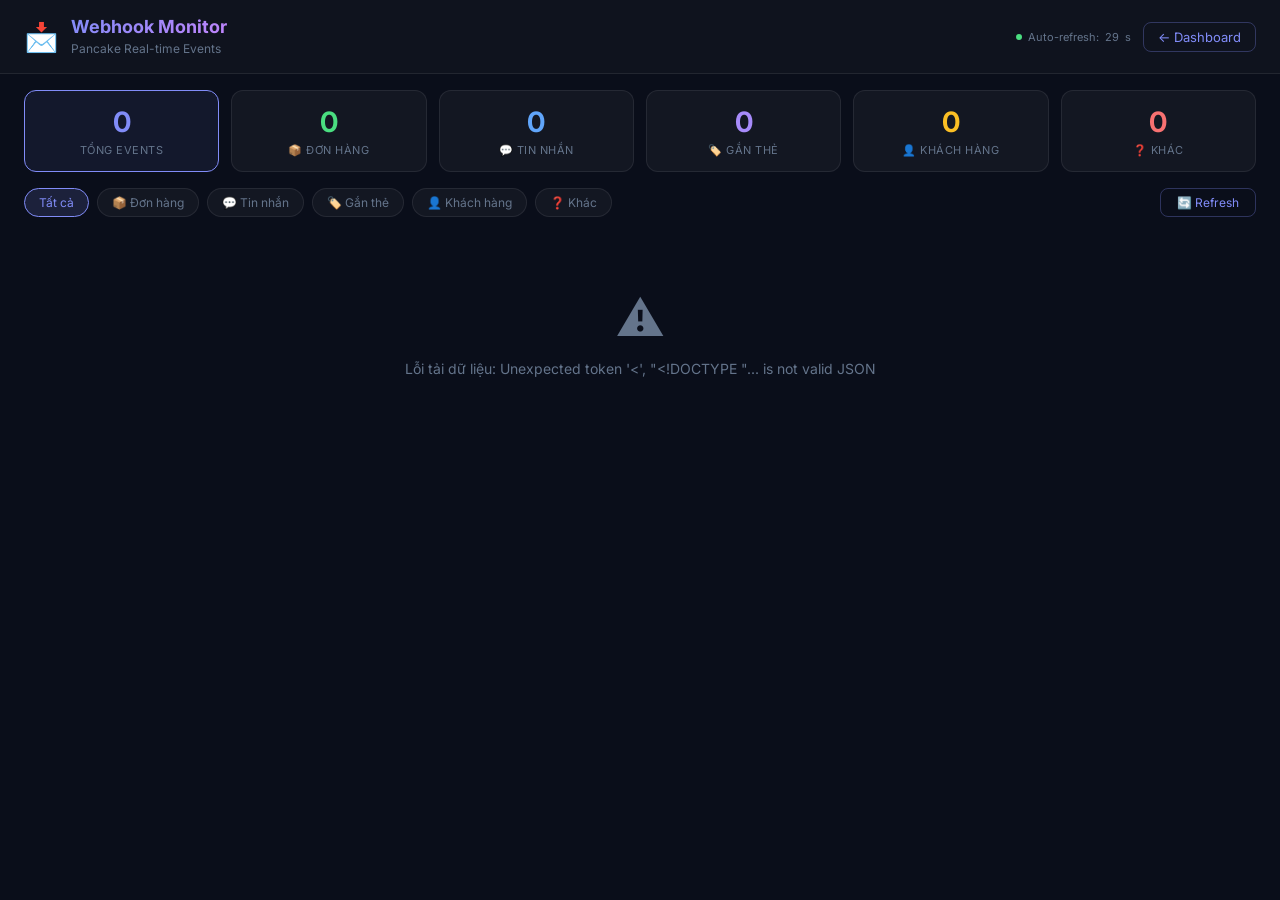
==== templates/webhook.html @ b3263c26 "feat: webhook monitor page — stores all Pancake events with dedicated UI" ====
<!DOCTYPE html>
<html lang="vi">

<head>
    <meta charset="UTF-8">
    <meta name="viewport" content="width=device-width, initial-scale=1.0">
    <title>📩 Webhook Monitor — Livestream Radar</title>
    <meta name="description" content="Realtime Pancake webhook event monitor">
    <link href="https://fonts.googleapis.com/css2?family=Inter:wght@400;500;600;700&display=swap" rel="stylesheet">
    <style>
        :root {
            --bg: #0a0e1a;
            --surface: rgba(255, 255, 255, 0.04);
            --surface-hover: rgba(255, 255, 255, 0.07);
            --border: rgba(255, 255, 255, 0.08);
            --text: #e2e8f0;
            --text-dim: #64748b;
            --accent: #818cf8;
            --order: #4ade80;
            --message: #60a5fa;
            --tag: #a78bfa;
            --customer: #fbbf24;
            --unknown: #f87171;
        }

        * {
            margin: 0;
            padding: 0;
            box-sizing: border-box;
        }

        body {
            font-family: 'Inter', sans-serif;
            background: var(--bg);
            color: var(--text);
            min-height: 100vh;
        }

        /* ── Header ──────────────────────────── */
        .header {
            display: flex;
            align-items: center;
            justify-content: space-between;
            padding: 16px 24px;
            background: rgba(255, 255, 255, 0.02);
            border-bottom: 1px solid var(--border);
            flex-wrap: wrap;
            gap: 12px;
        }

        .header-left {
            display: flex;
            align-items: center;
            gap: 12px;
        }

        .header h1 {
            font-size: 18px;
            font-weight: 700;
            background: linear-gradient(135deg, #818cf8, #c084fc);
            -webkit-background-clip: text;
            -webkit-text-fill-color: transparent;
        }

        .header-sub {
            font-size: 12px;
            color: var(--text-dim);
        }

        .back-link {
            font-size: 13px;
            color: var(--accent);
            text-decoration: none;
            padding: 6px 14px;
            border: 1px solid rgba(129, 140, 248, 0.3);
            border-radius: 8px;
            transition: all 0.2s;
        }

        .back-link:hover {
            background: rgba(129, 140, 248, 0.1);
        }

        /* ── Stats Bar ──────────────────────── */
        .stats-bar {
            display: flex;
            gap: 12px;
            padding: 16px 24px;
            flex-wrap: wrap;
        }

        .stat-card {
            flex: 1;
            min-width: 140px;
            padding: 14px 18px;
            border-radius: 12px;
            background: var(--surface);
            border: 1px solid var(--border);
            cursor: pointer;
            transition: all 0.2s;
            text-align: center;
        }

        .stat-card:hover {
            background: var(--surface-hover);
            transform: translateY(-1px);
        }

        .stat-card.active {
            border-color: var(--accent);
            background: rgba(129, 140, 248, 0.08);
        }

        .stat-num {
            font-size: 28px;
            font-weight: 700;
        }

        .stat-label {
            font-size: 11px;
            text-transform: uppercase;
            letter-spacing: 0.5px;
            color: var(--text-dim);
            margin-top: 4px;
        }

        .stat-card[data-cat="all"] .stat-num {
            color: var(--accent);
        }

        .stat-card[data-cat="order"] .stat-num {
            color: var(--order);
        }

        .stat-card[data-cat="message"] .stat-num {
            color: var(--message);
        }

        .stat-card[data-cat="tag"] .stat-num {
            color: var(--tag);
        }

        .stat-card[data-cat="customer"] .stat-num {
            color: var(--customer);
        }

        .stat-card[data-cat="unknown"] .stat-num {
            color: var(--unknown);
        }

        /* ── Filter buttons ──────────────────── */
        .filter-bar {
            display: flex;
            gap: 8px;
            padding: 0 24px 12px;
            flex-wrap: wrap;
            align-items: center;
        }

        .filter-btn {
            font-size: 12px;
            padding: 6px 14px;
            border-radius: 20px;
            border: 1px solid var(--border);
            background: var(--surface);
            color: var(--text-dim);
            cursor: pointer;
            transition: all 0.2s;
            font-family: inherit;
        }

        .filter-btn:hover {
            background: var(--surface-hover);
            color: var(--text);
        }

        .filter-btn.active {
            background: rgba(129, 140, 248, 0.15);
            color: var(--accent);
            border-color: var(--accent);
        }

        .refresh-btn {
            margin-left: auto;
            font-size: 12px;
            padding: 6px 16px;
            border-radius: 8px;
            border: 1px solid rgba(129, 140, 248, 0.3);
            background: transparent;
            color: var(--accent);
            cursor: pointer;
            font-family: inherit;
            transition: all 0.2s;
        }

        .refresh-btn:hover {
            background: rgba(129, 140, 248, 0.1);
        }

        /* ── Event List ──────────────────────── */
        .event-list {
            padding: 0 24px 24px;
            display: flex;
            flex-direction: column;
            gap: 6px;
        }

        .event-card {
            display: flex;
            align-items: flex-start;
            gap: 12px;
            padding: 14px 18px;
            border-radius: 12px;
            background: var(--surface);
            border: 1px solid var(--border);
            transition: all 0.2s;
            cursor: pointer;
            animation: fadeIn 0.3s ease;
        }

        @keyframes fadeIn {
            from {
                opacity: 0;
                transform: translateY(8px);
            }

            to {
                opacity: 1;
                transform: translateY(0);
            }
        }

        .event-card:hover {
            background: var(--surface-hover);
        }

        .event-card.expanded {
            border-color: var(--accent);
        }

        .event-icon {
            width: 36px;
            height: 36px;
            border-radius: 10px;
            display: flex;
            align-items: center;
            justify-content: center;
            font-size: 16px;
            flex-shrink: 0;
        }

        .event-icon.order {
            background: rgba(74, 222, 128, 0.12);
        }

        .event-icon.message {
            background: rgba(96, 165, 250, 0.12);
        }

        .event-icon.tag {
            background: rgba(167, 139, 250, 0.12);
        }

        .event-icon.customer {
            background: rgba(251, 191, 36, 0.12);
        }

        .event-icon.unknown {
            background: rgba(248, 113, 113, 0.12);
        }

        .event-body {
            flex: 1;
            min-width: 0;
        }

        .event-summary {
            font-size: 13px;
            font-weight: 500;
            line-height: 1.4;
            word-break: break-word;
        }

        .event-meta {
            display: flex;
            gap: 10px;
            margin-top: 4px;
            font-size: 11px;
            color: var(--text-dim);
        }

        .event-type-badge {
            font-size: 10px;
            padding: 2px 8px;
            border-radius: 4px;
            background: rgba(255, 255, 255, 0.06);
            color: var(--text-dim);
            font-family: monospace;
        }

        .event-payload {
            display: none;
            margin-top: 10px;
            padding: 12px;
            border-radius: 8px;
            background: rgba(0, 0, 0, 0.3);
            font-size: 11px;
            font-family: 'Courier New', monospace;
            color: #94a3b8;
            white-space: pre-wrap;
            word-break: break-all;
            max-height: 300px;
            overflow-y: auto;
        }

        .event-card.expanded .event-payload {
            display: block;
        }

        .event-time {
            font-size: 11px;
            color: var(--text-dim);
            white-space: nowrap;
            flex-shrink: 0;
            padding-top: 2px;
        }

        /* ── Empty state ──────────────────────── */
        .empty-state {
            text-align: center;
            padding: 60px 20px;
            color: var(--text-dim);
        }

        .empty-state span {
            font-size: 48px;
            display: block;
            margin-bottom: 12px;
        }

        .empty-state p {
            font-size: 14px;
        }

        /* ── Loading spinner ─────────────────── */
        .loading {
            text-align: center;
            padding: 40px;
            color: var(--text-dim);
            font-size: 14px;
        }

        .loading::after {
            content: '';
            display: inline-block;
            width: 16px;
            height: 16px;
            border: 2px solid var(--accent);
            border-top-color: transparent;
            border-radius: 50%;
            animation: spin 0.8s linear infinite;
            margin-left: 8px;
            vertical-align: middle;
        }

        @keyframes spin {
            to {
                transform: rotate(360deg);
            }
        }

        /* ── Auto-refresh indicator ───────────── */
        .auto-refresh {
            display: flex;
            align-items: center;
            gap: 6px;
            font-size: 11px;
            color: var(--text-dim);
        }

        .pulse-dot {
            width: 6px;
            height: 6px;
            border-radius: 50%;
            background: var(--order);
            animation: pulse 2s ease infinite;
        }

        @keyframes pulse {

            0%,
            100% {
                opacity: 1;
            }

            50% {
                opacity: 0.3;
            }
        }
    </style>
</head>

<body>
    <input type="hidden" id="radar-api-key" value="{{ radar_api_key }}">

    <!-- Header -->
    <div class="header">
        <div class="header-left">
            <span style="font-size:28px">📩</span>
            <div>
                <h1>Webhook Monitor</h1>
                <span class="header-sub">Pancake Real-time Events</span>
            </div>
        </div>
        <div style="display:flex; align-items:center; gap:12px;">
            <div class="auto-refresh">
                <span class="pulse-dot"></span>
                Auto-refresh: <span id="countdown">30</span>s
            </div>
            <a href="/" class="back-link">← Dashboard</a>
        </div>
    </div>

    <!-- Stats -->
    <div class="stats-bar">
        <div class="stat-card active" data-cat="all" onclick="filterCategory('all')">
            <div class="stat-num" id="stat-total">0</div>
            <div class="stat-label">Tổng Events</div>
        </div>
        <div class="stat-card" data-cat="order" onclick="filterCategory('order')">
            <div class="stat-num" id="stat-order">0</div>
            <div class="stat-label">📦 Đơn Hàng</div>
        </div>
        <div class="stat-card" data-cat="message" onclick="filterCategory('message')">
            <div class="stat-num" id="stat-message">0</div>
            <div class="stat-label">💬 Tin Nhắn</div>
        </div>
        <div class="stat-card" data-cat="tag" onclick="filterCategory('tag')">
            <div class="stat-num" id="stat-tag">0</div>
            <div class="stat-label">🏷️ Gắn Thẻ</div>
        </div>
        <div class="stat-card" data-cat="customer" onclick="filterCategory('customer')">
            <div class="stat-num" id="stat-customer">0</div>
            <div class="stat-label">👤 Khách Hàng</div>
        </div>
        <div class="stat-card" data-cat="unknown" onclick="filterCategory('unknown')">
            <div class="stat-num" id="stat-unknown">0</div>
            <div class="stat-label">❓ Khác</div>
        </div>
    </div>

    <!-- Filter -->
    <div class="filter-bar">
        <button class="filter-btn active" data-cat="all" onclick="filterCategory('all')">Tất cả</button>
        <button class="filter-btn" data-cat="order" onclick="filterCategory('order')">📦 Đơn hàng</button>
        <button class="filter-btn" data-cat="message" onclick="filterCategory('message')">💬 Tin nhắn</button>
        <button class="filter-btn" data-cat="tag" onclick="filterCategory('tag')">🏷️ Gắn thẻ</button>
        <button class="filter-btn" data-cat="customer" onclick="filterCategory('customer')">👤 Khách hàng</button>
        <button class="filter-btn" data-cat="unknown" onclick="filterCategory('unknown')">❓ Khác</button>
        <button class="refresh-btn" onclick="loadEvents()">🔄 Refresh</button>
    </div>

    <!-- Event List -->
    <div id="event-list" class="event-list">
        <div class="loading">Đang tải webhook events</div>
    </div>

    <script>
        const API_KEY = document.getElementById('radar-api-key').value;
        let currentCat = 'all';
        let refreshTimer = null;
        let countdownTimer = null;
        let countdownVal = 30;

        const ICONS = {
            order: '📦', message: '💬', tag: '🏷️', customer: '👤', unknown: '❓',
        };

        function authFetch(url) {
            return fetch(url, { headers: { 'X-API-Key': API_KEY } });
        }

        function escHtml(s) {
            const d = document.createElement('div');
            d.textContent = s;
            return d.innerHTML;
        }

        function fmtTime(ts) {
            if (!ts) return '';
            const d = new Date(ts);
            return d.toLocaleString('vi-VN', {
                hour: '2-digit', minute: '2-digit', second: '2-digit',
                day: '2-digit', month: '2-digit',
            });
        }

        function renderEvent(ev) {
            const icon = ICONS[ev.category] || '❓';
            const card = document.createElement('div');
            card.className = 'event-card';
            card.onclick = function () { this.classList.toggle('expanded'); };

            let payloadStr = '';
            try {
                const obj = typeof ev.payload === 'string' ? JSON.parse(ev.payload) : ev.payload;
                payloadStr = JSON.stringify(obj, null, 2);
            } catch { payloadStr = ev.payload || '{}'; }

            card.innerHTML = `
        <div class="event-icon ${ev.category}">${icon}</div>
        <div class="event-body">
          <div class="event-summary">${escHtml(ev.summary || '')}</div>
          <div class="event-meta">
            <span class="event-type-badge">${escHtml(ev.event_type || '')}</span>
            <span>${fmtTime(ev.created_at)}</span>
          </div>
          <div class="event-payload">${escHtml(payloadStr)}</div>
        </div>
        <span class="event-time">${fmtTime(ev.created_at)}</span>
      `;
            return card;
        }

        async function loadEvents() {
            const list = document.getElementById('event-list');
            const catParam = currentCat === 'all' ? '' : `&category=${currentCat}`;

            try {
                const r = await authFetch(`/api/webhook-events?limit=200${catParam}`);
                const d = await r.json();

                if (d.status === 'ok') {
                    // Update stats
                    const stats = d.stats || {};
                    document.getElementById('stat-total').textContent = stats.total || 0;
                    document.getElementById('stat-order').textContent = stats.order || 0;
                    document.getElementById('stat-message').textContent = stats.message || 0;
                    document.getElementById('stat-tag').textContent = stats.tag || 0;
                    document.getElementById('stat-customer').textContent = stats.customer || 0;
                    document.getElementById('stat-unknown').textContent = stats.unknown || 0;

                    // Render events
                    list.innerHTML = '';
                    if (!d.events || d.events.length === 0) {
                        list.innerHTML = `
              <div class="empty-state">
                <span>📭</span>
                <p>Chưa có webhook event nào${currentCat !== 'all' ? ' trong nhóm này' : ''}.</p>
                <p style="margin-top:8px; font-size:12px; color:#475569;">
                  Webhook URL: <code style="background:rgba(255,255,255,0.06); padding:2px 6px; border-radius:4px;">https://radar.kiwibebe.shop/webhook/pancake</code>
                </p>
              </div>`;
                        return;
                    }

                    d.events.forEach(ev => {
                        list.appendChild(renderEvent(ev));
                    });
                }
            } catch (e) {
                list.innerHTML = `<div class="empty-state"><span>⚠️</span><p>Lỗi tải dữ liệu: ${escHtml(e.message)}</p></div>`;
            }

            // Reset countdown
            resetCountdown();
        }

        function filterCategory(cat) {
            currentCat = cat;
            // Update active states
            document.querySelectorAll('.stat-card').forEach(c => c.classList.toggle('active', c.dataset.cat === cat));
            document.querySelectorAll('.filter-btn').forEach(b => b.classList.toggle('active', b.dataset.cat === cat));
            loadEvents();
        }

        function resetCountdown() {
            countdownVal = 30;
            document.getElementById('countdown').textContent = countdownVal;
            if (countdownTimer) clearInterval(countdownTimer);
            countdownTimer = setInterval(() => {
                countdownVal--;
                document.getElementById('countdown').textContent = countdownVal;
                if (countdownVal <= 0) {
                    loadEvents();
                }
            }, 1000);
        }

        // Initial load
        loadEvents();
    </script>
</body>

</html>
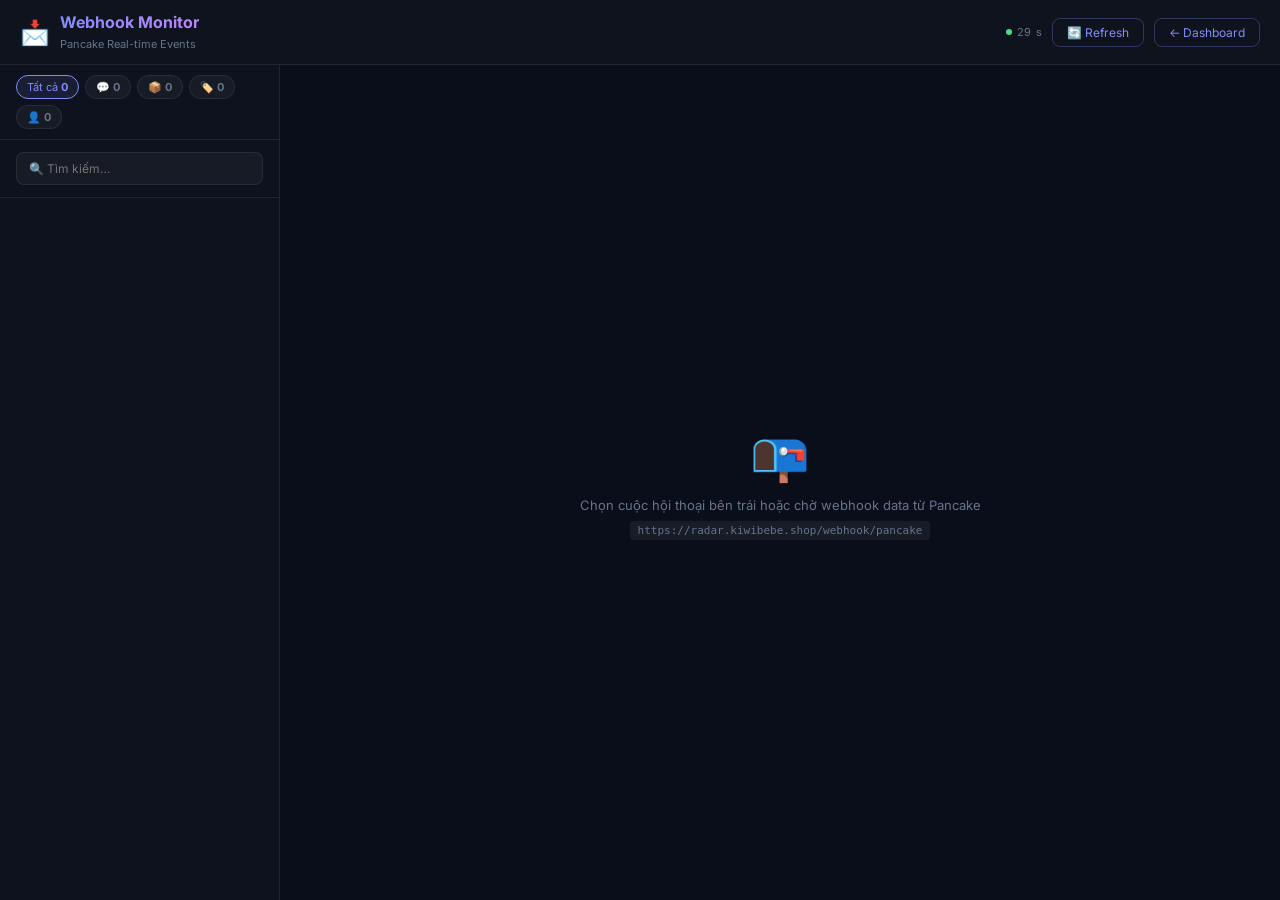
==== commit ae776096: "feat: redesign webhook as chat UI + handle comment event type" ====
--- a/templates/webhook.html
+++ b/templates/webhook.html
@@ -5,7 +5,6 @@
     <meta charset="UTF-8">
     <meta name="viewport" content="width=device-width, initial-scale=1.0">
     <title>📩 Webhook Monitor — Livestream Radar</title>
-    <meta name="description" content="Realtime Pancake webhook event monitor">
     <link href="https://fonts.googleapis.com/css2?family=Inter:wght@400;500;600;700&display=swap" rel="stylesheet">
     <style>
         :root {
@@ -20,7 +19,6 @@
             --message: #60a5fa;
             --tag: #a78bfa;
             --customer: #fbbf24;
-            --unknown: #f87171;
         }
 
         * {
@@ -33,195 +31,352 @@
             font-family: 'Inter', sans-serif;
             background: var(--bg);
             color: var(--text);
-            min-height: 100vh;
-        }
-
-        /* ── Header ──────────────────────────── */
+            height: 100vh;
+            display: flex;
+            flex-direction: column;
+        }
+
+        /* ── Header ───────────────────────── */
         .header {
             display: flex;
             align-items: center;
             justify-content: space-between;
-            padding: 16px 24px;
+            padding: 12px 20px;
             background: rgba(255, 255, 255, 0.02);
             border-bottom: 1px solid var(--border);
-            flex-wrap: wrap;
-            gap: 12px;
+            flex-shrink: 0;
         }
 
         .header-left {
             display: flex;
             align-items: center;
-            gap: 12px;
+            gap: 10px;
         }
 
         .header h1 {
-            font-size: 18px;
+            font-size: 16px;
             font-weight: 700;
             background: linear-gradient(135deg, #818cf8, #c084fc);
             -webkit-background-clip: text;
+            background-clip: text;
             -webkit-text-fill-color: transparent;
         }
 
         .header-sub {
-            font-size: 12px;
-            color: var(--text-dim);
-        }
-
-        .back-link {
-            font-size: 13px;
-            color: var(--accent);
-            text-decoration: none;
-            padding: 6px 14px;
-            border: 1px solid rgba(129, 140, 248, 0.3);
-            border-radius: 8px;
-            transition: all 0.2s;
-        }
-
-        .back-link:hover {
-            background: rgba(129, 140, 248, 0.1);
-        }
-
-        /* ── Stats Bar ──────────────────────── */
-        .stats-bar {
-            display: flex;
-            gap: 12px;
-            padding: 16px 24px;
-            flex-wrap: wrap;
-        }
-
-        .stat-card {
-            flex: 1;
-            min-width: 140px;
-            padding: 14px 18px;
-            border-radius: 12px;
-            background: var(--surface);
-            border: 1px solid var(--border);
-            cursor: pointer;
-            transition: all 0.2s;
-            text-align: center;
-        }
-
-        .stat-card:hover {
-            background: var(--surface-hover);
-            transform: translateY(-1px);
-        }
-
-        .stat-card.active {
-            border-color: var(--accent);
-            background: rgba(129, 140, 248, 0.08);
-        }
-
-        .stat-num {
-            font-size: 28px;
-            font-weight: 700;
-        }
-
-        .stat-label {
             font-size: 11px;
-            text-transform: uppercase;
-            letter-spacing: 0.5px;
-            color: var(--text-dim);
-            margin-top: 4px;
-        }
-
-        .stat-card[data-cat="all"] .stat-num {
-            color: var(--accent);
-        }
-
-        .stat-card[data-cat="order"] .stat-num {
-            color: var(--order);
-        }
-
-        .stat-card[data-cat="message"] .stat-num {
-            color: var(--message);
-        }
-
-        .stat-card[data-cat="tag"] .stat-num {
-            color: var(--tag);
-        }
-
-        .stat-card[data-cat="customer"] .stat-num {
-            color: var(--customer);
-        }
-
-        .stat-card[data-cat="unknown"] .stat-num {
-            color: var(--unknown);
-        }
-
-        /* ── Filter buttons ──────────────────── */
-        .filter-bar {
-            display: flex;
-            gap: 8px;
-            padding: 0 24px 12px;
-            flex-wrap: wrap;
-            align-items: center;
-        }
-
-        .filter-btn {
+            color: var(--text-dim);
+        }
+
+        .header-actions {
+            display: flex;
+            align-items: center;
+            gap: 10px;
+        }
+
+        .back-link,
+        .refresh-btn {
             font-size: 12px;
             padding: 6px 14px;
-            border-radius: 20px;
-            border: 1px solid var(--border);
-            background: var(--surface);
-            color: var(--text-dim);
-            cursor: pointer;
-            transition: all 0.2s;
-            font-family: inherit;
-        }
-
-        .filter-btn:hover {
-            background: var(--surface-hover);
-            color: var(--text);
-        }
-
-        .filter-btn.active {
-            background: rgba(129, 140, 248, 0.15);
-            color: var(--accent);
-            border-color: var(--accent);
-        }
-
-        .refresh-btn {
-            margin-left: auto;
-            font-size: 12px;
-            padding: 6px 16px;
             border-radius: 8px;
             border: 1px solid rgba(129, 140, 248, 0.3);
             background: transparent;
             color: var(--accent);
             cursor: pointer;
+            text-decoration: none;
             font-family: inherit;
             transition: all 0.2s;
         }
 
+        .back-link:hover,
         .refresh-btn:hover {
             background: rgba(129, 140, 248, 0.1);
         }
 
-        /* ── Event List ──────────────────────── */
-        .event-list {
-            padding: 0 24px 24px;
+        .auto-dot {
+            width: 6px;
+            height: 6px;
+            border-radius: 50%;
+            background: var(--order);
+            display: inline-block;
+            animation: pulse 2s ease infinite;
+        }
+
+        @keyframes pulse {
+
+            0%,
+            100% {
+                opacity: 1;
+            }
+
+            50% {
+                opacity: 0.3;
+            }
+        }
+
+        .auto-info {
+            font-size: 11px;
+            color: var(--text-dim);
+            display: flex;
+            align-items: center;
+            gap: 5px;
+        }
+
+        /* ── Main Layout ──────────────────── */
+        .main-layout {
+            display: flex;
+            flex: 1;
+            overflow: hidden;
+        }
+
+        /* ── Sidebar: Conversations ────── */
+        .sidebar {
+            width: 280px;
+            flex-shrink: 0;
+            border-right: 1px solid var(--border);
             display: flex;
             flex-direction: column;
+            background: rgba(255, 255, 255, 0.015);
+        }
+
+        .sidebar-header {
+            padding: 12px 16px;
+            border-bottom: 1px solid var(--border);
+            display: flex;
+            align-items: center;
+            gap: 8px;
+        }
+
+        .sidebar-header input {
+            flex: 1;
+            font-size: 12px;
+            padding: 8px 12px;
+            border-radius: 8px;
+            border: 1px solid var(--border);
+            background: var(--surface);
+            color: var(--text);
+            font-family: inherit;
+            outline: none;
+        }
+
+        .sidebar-header input:focus {
+            border-color: var(--accent);
+        }
+
+        .conv-list {
+            flex: 1;
+            overflow-y: auto;
+        }
+
+        .conv-item {
+            display: flex;
+            align-items: center;
+            gap: 10px;
+            padding: 12px 16px;
+            cursor: pointer;
+            border-bottom: 1px solid rgba(255, 255, 255, 0.03);
+            transition: background 0.15s;
+        }
+
+        .conv-item:hover {
+            background: var(--surface-hover);
+        }
+
+        .conv-item.active {
+            background: rgba(129, 140, 248, 0.1);
+            border-left: 3px solid var(--accent);
+        }
+
+        .conv-avatar {
+            width: 40px;
+            height: 40px;
+            border-radius: 50%;
+            display: flex;
+            align-items: center;
+            justify-content: center;
+            font-size: 16px;
+            font-weight: 600;
+            flex-shrink: 0;
+            background: linear-gradient(135deg, #4f46e5, #7c3aed);
+            color: white;
+        }
+
+        .conv-info {
+            flex: 1;
+            min-width: 0;
+        }
+
+        .conv-name {
+            font-size: 13px;
+            font-weight: 600;
+            white-space: nowrap;
+            overflow: hidden;
+            text-overflow: ellipsis;
+        }
+
+        .conv-snippet {
+            font-size: 11px;
+            color: var(--text-dim);
+            white-space: nowrap;
+            overflow: hidden;
+            text-overflow: ellipsis;
+            margin-top: 2px;
+        }
+
+        .conv-meta {
+            display: flex;
+            flex-direction: column;
+            align-items: flex-end;
+            gap: 3px;
+            flex-shrink: 0;
+        }
+
+        .conv-time {
+            font-size: 10px;
+            color: var(--text-dim);
+        }
+
+        .conv-badge {
+            font-size: 9px;
+            padding: 2px 6px;
+            border-radius: 10px;
+            font-weight: 600;
+            min-width: 18px;
+            text-align: center;
+        }
+
+        .conv-badge.message {
+            background: rgba(96, 165, 250, 0.2);
+            color: #60a5fa;
+        }
+
+        .conv-badge.order {
+            background: rgba(74, 222, 128, 0.2);
+            color: #4ade80;
+        }
+
+        .conv-badge.tag {
+            background: rgba(167, 139, 250, 0.2);
+            color: #a78bfa;
+        }
+
+        .conv-badge.mixed {
+            background: rgba(129, 140, 248, 0.2);
+            color: #818cf8;
+        }
+
+        /* ── Stats chips ──────────────────── */
+        .stats-chips {
+            display: flex;
             gap: 6px;
-        }
-
-        .event-card {
-            display: flex;
-            align-items: flex-start;
+            padding: 10px 16px;
+            border-bottom: 1px solid var(--border);
+            flex-wrap: wrap;
+        }
+
+        .chip {
+            font-size: 11px;
+            padding: 4px 10px;
+            border-radius: 12px;
+            border: 1px solid var(--border);
+            background: var(--surface);
+            color: var(--text-dim);
+            cursor: pointer;
+            transition: all 0.15s;
+            font-family: inherit;
+            white-space: nowrap;
+        }
+
+        .chip:hover {
+            background: var(--surface-hover);
+            color: var(--text);
+        }
+
+        .chip.active {
+            border-color: var(--accent);
+            color: var(--accent);
+            background: rgba(129, 140, 248, 0.1);
+        }
+
+        .chip b {
+            font-weight: 700;
+        }
+
+        /* ── Chat Panel ───────────────────── */
+        .chat-panel {
+            flex: 1;
+            display: flex;
+            flex-direction: column;
+            min-width: 0;
+        }
+
+        .chat-header {
+            padding: 14px 20px;
+            border-bottom: 1px solid var(--border);
+            display: flex;
+            align-items: center;
             gap: 12px;
-            padding: 14px 18px;
-            border-radius: 12px;
-            background: var(--surface);
-            border: 1px solid var(--border);
-            transition: all 0.2s;
-            cursor: pointer;
-            animation: fadeIn 0.3s ease;
-        }
-
-        @keyframes fadeIn {
+            background: rgba(255, 255, 255, 0.015);
+        }
+
+        .chat-header-avatar {
+            width: 36px;
+            height: 36px;
+            border-radius: 50%;
+            display: flex;
+            align-items: center;
+            justify-content: center;
+            font-size: 14px;
+            font-weight: 600;
+            background: linear-gradient(135deg, #4f46e5, #7c3aed);
+            color: white;
+        }
+
+        .chat-header-name {
+            font-size: 14px;
+            font-weight: 600;
+        }
+
+        .chat-header-sub {
+            font-size: 11px;
+            color: var(--text-dim);
+        }
+
+        .chat-messages {
+            flex: 1;
+            overflow-y: auto;
+            padding: 20px;
+            display: flex;
+            flex-direction: column;
+            gap: 8px;
+        }
+
+        /* ── Chat Bubbles ─────────────────── */
+        .msg-group {
+            display: flex;
+            flex-direction: column;
+            gap: 4px;
+        }
+
+        .msg-row {
+            display: flex;
+            gap: 8px;
+            max-width: 75%;
+            animation: fadeUp 0.25s ease;
+        }
+
+        .msg-row.incoming {
+            align-self: flex-start;
+        }
+
+        .msg-row.system {
+            align-self: center;
+            max-width: 90%;
+        }
+
+        @keyframes fadeUp {
             from {
                 opacity: 0;
-                transform: translateY(8px);
+                transform: translateY(6px);
             }
 
             to {
@@ -230,172 +385,202 @@
             }
         }
 
-        .event-card:hover {
-            background: var(--surface-hover);
-        }
-
-        .event-card.expanded {
-            border-color: var(--accent);
-        }
-
-        .event-icon {
-            width: 36px;
-            height: 36px;
-            border-radius: 10px;
+        .msg-avatar {
+            width: 28px;
+            height: 28px;
+            border-radius: 50%;
             display: flex;
             align-items: center;
             justify-content: center;
-            font-size: 16px;
+            font-size: 11px;
+            font-weight: 600;
             flex-shrink: 0;
-        }
-
-        .event-icon.order {
-            background: rgba(74, 222, 128, 0.12);
-        }
-
-        .event-icon.message {
-            background: rgba(96, 165, 250, 0.12);
-        }
-
-        .event-icon.tag {
-            background: rgba(167, 139, 250, 0.12);
-        }
-
-        .event-icon.customer {
-            background: rgba(251, 191, 36, 0.12);
-        }
-
-        .event-icon.unknown {
-            background: rgba(248, 113, 113, 0.12);
-        }
-
-        .event-body {
-            flex: 1;
-            min-width: 0;
-        }
-
-        .event-summary {
+            background: linear-gradient(135deg, #4f46e5, #7c3aed);
+            color: white;
+            margin-top: auto;
+        }
+
+        .bubble {
+            padding: 10px 14px;
+            border-radius: 18px;
             font-size: 13px;
+            line-height: 1.5;
+            word-break: break-word;
+        }
+
+        .bubble.incoming {
+            background: rgba(255, 255, 255, 0.08);
+            border-bottom-left-radius: 6px;
+        }
+
+        .bubble-sender {
+            font-size: 11px;
+            font-weight: 600;
+            color: var(--message);
+            margin-bottom: 2px;
+        }
+
+        .bubble-time {
+            font-size: 10px;
+            color: var(--text-dim);
+            margin-top: 3px;
+            text-align: right;
+        }
+
+        /* ── System message (order/tag/customer) ── */
+        .system-card {
+            padding: 12px 16px;
+            border-radius: 12px;
+            font-size: 12px;
+            line-height: 1.5;
+            border: 1px solid;
+            width: 100%;
+        }
+
+        .system-card.order {
+            background: rgba(74, 222, 128, 0.06);
+            border-color: rgba(74, 222, 128, 0.15);
+        }
+
+        .system-card.tag {
+            background: rgba(167, 139, 250, 0.06);
+            border-color: rgba(167, 139, 250, 0.15);
+        }
+
+        .system-card.customer {
+            background: rgba(251, 191, 36, 0.06);
+            border-color: rgba(251, 191, 36, 0.15);
+        }
+
+        .system-card.unknown {
+            background: rgba(248, 113, 113, 0.06);
+            border-color: rgba(248, 113, 113, 0.15);
+        }
+
+        .system-icon {
+            font-size: 18px;
+            margin-right: 6px;
+            vertical-align: middle;
+        }
+
+        .system-title {
+            font-weight: 600;
+            font-size: 13px;
+            margin-bottom: 4px;
+        }
+
+        .system-detail {
+            color: var(--text-dim);
+            font-size: 11px;
+        }
+
+        .system-time {
+            font-size: 10px;
+            color: var(--text-dim);
+            margin-top: 4px;
+            text-align: right;
+        }
+
+        /* ── Order card detail ────────────── */
+        .order-fields {
+            display: grid;
+            grid-template-columns: 1fr 1fr;
+            gap: 4px 12px;
+            margin-top: 6px;
+            font-size: 11px;
+        }
+
+        .order-field-label {
+            color: var(--text-dim);
+        }
+
+        .order-field-value {
             font-weight: 500;
-            line-height: 1.4;
-            word-break: break-word;
-        }
-
-        .event-meta {
-            display: flex;
-            gap: 10px;
-            margin-top: 4px;
-            font-size: 11px;
-            color: var(--text-dim);
-        }
-
-        .event-type-badge {
+        }
+
+        /* ── Payload toggle ───────────────── */
+        .payload-toggle {
             font-size: 10px;
-            padding: 2px 8px;
-            border-radius: 4px;
-            background: rgba(255, 255, 255, 0.06);
-            color: var(--text-dim);
+            color: var(--accent);
+            cursor: pointer;
+            display: inline-block;
+            margin-top: 6px;
+            border: none;
+            background: none;
+            font-family: inherit;
+            padding: 0;
+        }
+
+        .payload-toggle:hover {
+            text-decoration: underline;
+        }
+
+        .payload-content {
+            display: none;
+            margin-top: 6px;
+            padding: 8px;
+            border-radius: 6px;
+            background: rgba(0, 0, 0, 0.3);
+            font-size: 10px;
             font-family: monospace;
-        }
-
-        .event-payload {
-            display: none;
-            margin-top: 10px;
-            padding: 12px;
-            border-radius: 8px;
-            background: rgba(0, 0, 0, 0.3);
-            font-size: 11px;
-            font-family: 'Courier New', monospace;
             color: #94a3b8;
             white-space: pre-wrap;
             word-break: break-all;
-            max-height: 300px;
+            max-height: 200px;
             overflow-y: auto;
         }
 
-        .event-card.expanded .event-payload {
+        .payload-content.show {
             display: block;
         }
 
-        .event-time {
-            font-size: 11px;
-            color: var(--text-dim);
-            white-space: nowrap;
-            flex-shrink: 0;
-            padding-top: 2px;
-        }
-
-        /* ── Empty state ──────────────────────── */
-        .empty-state {
-            text-align: center;
-            padding: 60px 20px;
-            color: var(--text-dim);
-        }
-
-        .empty-state span {
-            font-size: 48px;
-            display: block;
-            margin-bottom: 12px;
-        }
-
-        .empty-state p {
-            font-size: 14px;
-        }
-
-        /* ── Loading spinner ─────────────────── */
-        .loading {
+        /* ── Empty / Loading ──────────────── */
+        .empty-chat {
+            display: flex;
+            flex-direction: column;
+            align-items: center;
+            justify-content: center;
+            flex: 1;
+            color: var(--text-dim);
             text-align: center;
             padding: 40px;
-            color: var(--text-dim);
-            font-size: 14px;
-        }
-
-        .loading::after {
+        }
+
+        .empty-chat span {
+            font-size: 48px;
+            margin-bottom: 12px;
+        }
+
+        .empty-chat p {
+            font-size: 13px;
+        }
+
+        .empty-chat code {
+            background: rgba(255, 255, 255, 0.06);
+            padding: 3px 8px;
+            border-radius: 4px;
+            font-size: 11px;
+            margin-top: 8px;
+            display: inline-block;
+        }
+
+        /* ── Timestamp divider ────────────── */
+        .time-divider {
+            text-align: center;
+            font-size: 10px;
+            color: var(--text-dim);
+            padding: 12px 0;
+            display: flex;
+            align-items: center;
+            gap: 12px;
+        }
+
+        .time-divider::before,
+        .time-divider::after {
             content: '';
-            display: inline-block;
-            width: 16px;
-            height: 16px;
-            border: 2px solid var(--accent);
-            border-top-color: transparent;
-            border-radius: 50%;
-            animation: spin 0.8s linear infinite;
-            margin-left: 8px;
-            vertical-align: middle;
-        }
-
-        @keyframes spin {
-            to {
-                transform: rotate(360deg);
-            }
-        }
-
-        /* ── Auto-refresh indicator ───────────── */
-        .auto-refresh {
-            display: flex;
-            align-items: center;
-            gap: 6px;
-            font-size: 11px;
-            color: var(--text-dim);
-        }
-
-        .pulse-dot {
-            width: 6px;
-            height: 6px;
-            border-radius: 50%;
-            background: var(--order);
-            animation: pulse 2s ease infinite;
-        }
-
-        @keyframes pulse {
-
-            0%,
-            100% {
-                opacity: 1;
-            }
-
-            50% {
-                opacity: 0.3;
-            }
+            flex: 1;
+            height: 1px;
+            background: var(--border);
         }
     </style>
 </head>
@@ -406,172 +591,393 @@
     <!-- Header -->
     <div class="header">
         <div class="header-left">
-            <span style="font-size:28px">📩</span>
+            <span style="font-size:24px">📩</span>
             <div>
                 <h1>Webhook Monitor</h1>
                 <span class="header-sub">Pancake Real-time Events</span>
             </div>
         </div>
-        <div style="display:flex; align-items:center; gap:12px;">
-            <div class="auto-refresh">
-                <span class="pulse-dot"></span>
-                Auto-refresh: <span id="countdown">30</span>s
+        <div class="header-actions">
+            <div class="auto-info">
+                <span class="auto-dot"></span>
+                <span id="countdown">30</span>s
             </div>
+            <button class="refresh-btn" onclick="loadEvents()">🔄 Refresh</button>
             <a href="/" class="back-link">← Dashboard</a>
         </div>
     </div>
 
-    <!-- Stats -->
-    <div class="stats-bar">
-        <div class="stat-card active" data-cat="all" onclick="filterCategory('all')">
-            <div class="stat-num" id="stat-total">0</div>
-            <div class="stat-label">Tổng Events</div>
+    <div class="main-layout">
+        <!-- Sidebar -->
+        <div class="sidebar">
+            <div class="stats-chips">
+                <div class="chip active" data-cat="all" onclick="filterCat('all')">Tất cả <b id="s-total">0</b></div>
+                <div class="chip" data-cat="message" onclick="filterCat('message')">💬 <b id="s-msg">0</b></div>
+                <div class="chip" data-cat="order" onclick="filterCat('order')">📦 <b id="s-ord">0</b></div>
+                <div class="chip" data-cat="tag" onclick="filterCat('tag')">🏷️ <b id="s-tag">0</b></div>
+                <div class="chip" data-cat="customer" onclick="filterCat('customer')">👤 <b id="s-cust">0</b></div>
+            </div>
+            <div class="sidebar-header">
+                <input type="text" id="search-conv" placeholder="🔍 Tìm kiếm…" oninput="filterConvs()">
+            </div>
+            <div class="conv-list" id="conv-list">
+                <!-- Populated by JS -->
+            </div>
         </div>
-        <div class="stat-card" data-cat="order" onclick="filterCategory('order')">
-            <div class="stat-num" id="stat-order">0</div>
-            <div class="stat-label">📦 Đơn Hàng</div>
-        </div>
-        <div class="stat-card" data-cat="message" onclick="filterCategory('message')">
-            <div class="stat-num" id="stat-message">0</div>
-            <div class="stat-label">💬 Tin Nhắn</div>
-        </div>
-        <div class="stat-card" data-cat="tag" onclick="filterCategory('tag')">
-            <div class="stat-num" id="stat-tag">0</div>
-            <div class="stat-label">🏷️ Gắn Thẻ</div>
-        </div>
-        <div class="stat-card" data-cat="customer" onclick="filterCategory('customer')">
-            <div class="stat-num" id="stat-customer">0</div>
-            <div class="stat-label">👤 Khách Hàng</div>
-        </div>
-        <div class="stat-card" data-cat="unknown" onclick="filterCategory('unknown')">
-            <div class="stat-num" id="stat-unknown">0</div>
-            <div class="stat-label">❓ Khác</div>
+
+        <!-- Chat Panel -->
+        <div class="chat-panel">
+            <div class="chat-header" id="chat-header" style="display:none;">
+                <div class="chat-header-avatar" id="ch-avatar">?</div>
+                <div>
+                    <div class="chat-header-name" id="ch-name">—</div>
+                    <div class="chat-header-sub" id="ch-sub">—</div>
+                </div>
+            </div>
+            <div class="chat-messages" id="chat-messages">
+                <div class="empty-chat" id="chat-empty">
+                    <span>📭</span>
+                    <p>Chọn cuộc hội thoại bên trái hoặc chờ webhook data từ Pancake</p>
+                    <code>https://radar.kiwibebe.shop/webhook/pancake</code>
+                </div>
+            </div>
         </div>
     </div>
 
-    <!-- Filter -->
-    <div class="filter-bar">
-        <button class="filter-btn active" data-cat="all" onclick="filterCategory('all')">Tất cả</button>
-        <button class="filter-btn" data-cat="order" onclick="filterCategory('order')">📦 Đơn hàng</button>
-        <button class="filter-btn" data-cat="message" onclick="filterCategory('message')">💬 Tin nhắn</button>
-        <button class="filter-btn" data-cat="tag" onclick="filterCategory('tag')">🏷️ Gắn thẻ</button>
-        <button class="filter-btn" data-cat="customer" onclick="filterCategory('customer')">👤 Khách hàng</button>
-        <button class="filter-btn" data-cat="unknown" onclick="filterCategory('unknown')">❓ Khác</button>
-        <button class="refresh-btn" onclick="loadEvents()">🔄 Refresh</button>
-    </div>
-
-    <!-- Event List -->
-    <div id="event-list" class="event-list">
-        <div class="loading">Đang tải webhook events</div>
-    </div>
-
     <script>
         const API_KEY = document.getElementById('radar-api-key').value;
+        let allEvents = [];
         let currentCat = 'all';
-        let refreshTimer = null;
+        let selectedConv = null; // null = show all
+        let countdownVal = 30;
         let countdownTimer = null;
-        let countdownVal = 30;
-
-        const ICONS = {
-            order: '📦', message: '💬', tag: '🏷️', customer: '👤', unknown: '❓',
-        };
 
         function authFetch(url) {
             return fetch(url, { headers: { 'X-API-Key': API_KEY } });
         }
-
         function escHtml(s) {
-            const d = document.createElement('div');
-            d.textContent = s;
-            return d.innerHTML;
-        }
-
+            const d = document.createElement('div'); d.textContent = s; return d.innerHTML;
+        }
+        function stripHtml(s) { return s.replace(/<[^>]+>/g, '').trim(); }
+        function getInitials(name) {
+            if (!name) return '?';
+            const parts = name.trim().split(/\s+/);
+            return parts.length > 1 ? (parts[0][0] + parts[parts.length - 1][0]).toUpperCase() : name.substring(0, 2).toUpperCase();
+        }
         function fmtTime(ts) {
             if (!ts) return '';
             const d = new Date(ts);
-            return d.toLocaleString('vi-VN', {
-                hour: '2-digit', minute: '2-digit', second: '2-digit',
-                day: '2-digit', month: '2-digit',
+            return d.toLocaleTimeString('vi-VN', { hour: '2-digit', minute: '2-digit' });
+        }
+        function fmtDate(ts) {
+            if (!ts) return '';
+            const d = new Date(ts);
+            return d.toLocaleDateString('vi-VN', { day: '2-digit', month: '2-digit', year: 'numeric' });
+        }
+        function fmtFull(ts) {
+            if (!ts) return '';
+            const d = new Date(ts);
+            return d.toLocaleString('vi-VN', { hour: '2-digit', minute: '2-digit', second: '2-digit', day: '2-digit', month: '2-digit' });
+        }
+
+        // ── Extract conversation key from event ──
+        function getConvKey(ev) {
+            try {
+                const p = typeof ev.payload === 'string' ? JSON.parse(ev.payload) : ev.payload;
+                // Messages: data.conversation.id or data.message.conversation_id
+                if (p.conversation) return p.conversation.id || '';
+                if (p.message) return p.message.conversation_id || '';
+                if (p.conversation_id) return p.conversation_id;
+                // Orders: phone or customer name
+                if (ev.category === 'order') {
+                    const phone = p.bill_phone_number || p.customer_phone || '';
+                    const name = p.bill_full_name || p.customer_name || '';
+                    return `order:${phone || name || 'unknown'}`;
+                }
+                // Customers
+                if (ev.category === 'customer') {
+                    const phone = p.phone_number || p.phone || '';
+                    return `customer:${phone || 'unknown'}`;
+                }
+            } catch { }
+            return `other:${ev.id}`;
+        }
+
+        function getSenderName(ev) {
+            try {
+                const p = typeof ev.payload === 'string' ? JSON.parse(ev.payload) : ev.payload;
+                if (p.message && p.message.from) return p.message.from.name || '';
+                if (p.conversation && p.conversation.from) return p.conversation.from.name || '';
+                if (p.from) return p.from.name || '';
+                if (ev.category === 'order') return p.bill_full_name || p.customer_name || '';
+                if (ev.category === 'customer') return p.name || p.full_name || '';
+            } catch { }
+            return ev.summary?.split(':')[0]?.replace(/[📦💬🏷️👤❓]/g, '').trim() || 'Unknown';
+        }
+
+        function getMessageText(ev) {
+            try {
+                const p = typeof ev.payload === 'string' ? JSON.parse(ev.payload) : ev.payload;
+                if (p.message) return stripHtml(p.message.original_message || p.message.message || '');
+                if (p.conversation) return p.conversation.snippet || '';
+            } catch { }
+            return '';
+        }
+
+        // ── Build conversations from events ──
+        function buildConversations(events) {
+            const convMap = new Map();
+
+            events.forEach(ev => {
+                const key = getConvKey(ev);
+                if (!convMap.has(key)) {
+                    convMap.set(key, {
+                        key,
+                        name: getSenderName(ev),
+                        events: [],
+                        lastTime: ev.created_at,
+                        categories: new Set(),
+                    });
+                }
+                const conv = convMap.get(key);
+                conv.events.push(ev);
+                conv.categories.add(ev.category);
+                if (ev.created_at > conv.lastTime) {
+                    conv.lastTime = ev.created_at;
+                    conv.name = getSenderName(ev) || conv.name;
+                }
             });
-        }
-
-        function renderEvent(ev) {
-            const icon = ICONS[ev.category] || '❓';
-            const card = document.createElement('div');
-            card.className = 'event-card';
-            card.onclick = function () { this.classList.toggle('expanded'); };
-
-            let payloadStr = '';
+
+            return Array.from(convMap.values()).sort((a, b) =>
+                new Date(b.lastTime) - new Date(a.lastTime)
+            );
+        }
+
+        // ── Render sidebar ──
+        function renderSidebar(conversations) {
+            const list = document.getElementById('conv-list');
+            const search = document.getElementById('search-conv').value.toLowerCase();
+            list.innerHTML = '';
+
+            // "All" option
+            const allItem = document.createElement('div');
+            allItem.className = `conv-item${selectedConv === null ? ' active' : ''}`;
+            allItem.onclick = () => { selectedConv = null; renderAll(); };
+            const totalEvents = conversations.reduce((s, c) => s + c.events.length, 0);
+            allItem.innerHTML = `
+        <div class="conv-avatar" style="background:linear-gradient(135deg,#818cf8,#c084fc)">📩</div>
+        <div class="conv-info">
+          <div class="conv-name">Tất cả sự kiện</div>
+          <div class="conv-snippet">${totalEvents} events từ Pancake</div>
+        </div>`;
+            list.appendChild(allItem);
+
+            conversations.forEach(conv => {
+                if (search && !conv.name.toLowerCase().includes(search)) return;
+
+                const item = document.createElement('div');
+                item.className = `conv-item${selectedConv === conv.key ? ' active' : ''}`;
+                item.onclick = () => { selectedConv = conv.key; renderAll(); };
+
+                const initials = getInitials(conv.name);
+                const snippet = conv.events[0]?.summary?.replace(/^[📦💬🏷️👤❓]\s*/, '') || '';
+                const mainCat = conv.categories.size > 1 ? 'mixed' :
+                    conv.categories.values().next().value;
+
+                item.innerHTML = `
+          <div class="conv-avatar">${initials}</div>
+          <div class="conv-info">
+            <div class="conv-name">${escHtml(conv.name || 'Unknown')}</div>
+            <div class="conv-snippet">${escHtml(snippet.substring(0, 50))}</div>
+          </div>
+          <div class="conv-meta">
+            <span class="conv-time">${fmtTime(conv.lastTime)}</span>
+            <span class="conv-badge ${mainCat}">${conv.events.length}</span>
+          </div>`;
+                list.appendChild(item);
+            });
+        }
+
+        // ── Render chat messages ──
+        function renderChat(events) {
+            const container = document.getElementById('chat-messages');
+            const header = document.getElementById('chat-header');
+            const empty = document.getElementById('chat-empty');
+
+            if (!events || events.length === 0) {
+                container.innerHTML = '';
+                container.appendChild(empty);
+                empty.style.display = '';
+                header.style.display = 'none';
+                return;
+            }
+
+            header.style.display = 'flex';
+            if (empty) empty.style.display = 'none';
+
+            // Show header for selected conversation
+            if (selectedConv) {
+                const firstName = getSenderName(events[0]);
+                document.getElementById('ch-avatar').textContent = getInitials(firstName);
+                document.getElementById('ch-name').textContent = firstName || 'Unknown';
+                document.getElementById('ch-sub').textContent = `${events.length} events`;
+            } else {
+                document.getElementById('ch-avatar').textContent = '📩';
+                document.getElementById('ch-name').textContent = 'Tất cả sự kiện';
+                document.getElementById('ch-sub').textContent = `${events.length} events`;
+            }
+
+            // Sort chronologically (oldest first)
+            const sorted = [...events].sort((a, b) => new Date(a.created_at) - new Date(b.created_at));
+
+            container.innerHTML = '';
+            let lastDate = '';
+
+            sorted.forEach(ev => {
+                // Date divider
+                const evDate = fmtDate(ev.created_at);
+                if (evDate !== lastDate) {
+                    lastDate = evDate;
+                    const divider = document.createElement('div');
+                    divider.className = 'time-divider';
+                    divider.textContent = evDate;
+                    container.appendChild(divider);
+                }
+
+                if (ev.category === 'message') {
+                    container.appendChild(renderMessageBubble(ev));
+                } else {
+                    container.appendChild(renderSystemCard(ev));
+                }
+            });
+
+            // Scroll to bottom
+            container.scrollTop = container.scrollHeight;
+        }
+
+        function renderMessageBubble(ev) {
+            const row = document.createElement('div');
+            row.className = 'msg-row incoming';
+
+            const name = getSenderName(ev);
+            const text = getMessageText(ev) || ev.summary?.replace(/^💬\s*/, '').replace(/\[INBOX\]/, '').trim() || '';
+            const payloadStr = getPayloadStr(ev);
+
+            row.innerHTML = `
+        <div class="msg-avatar">${getInitials(name)}</div>
+        <div>
+          <div class="bubble incoming">
+            <div class="bubble-sender">${escHtml(name)}</div>
+            <div>${escHtml(text)}</div>
+            <div class="bubble-time">${fmtFull(ev.created_at)}</div>
+          </div>
+          <button class="payload-toggle" onclick="this.nextElementSibling.classList.toggle('show')">▸ Xem raw data</button>
+          <div class="payload-content">${escHtml(payloadStr)}</div>
+        </div>`;
+            return row;
+        }
+
+        function renderSystemCard(ev) {
+            const row = document.createElement('div');
+            row.className = 'msg-row system';
+
+            const icons = { order: '📦', tag: '🏷️', customer: '👤', unknown: '❓' };
+            const titles = { order: 'Đơn hàng', tag: 'Gắn thẻ', customer: 'Khách hàng', unknown: 'Sự kiện' };
+            const icon = icons[ev.category] || '❓';
+            const title = titles[ev.category] || 'Sự kiện';
+            const payloadStr = getPayloadStr(ev);
+
+            let detailHtml = '';
+            try {
+                const p = typeof ev.payload === 'string' ? JSON.parse(ev.payload) : ev.payload;
+                if (ev.category === 'order') {
+                    const name = p.bill_full_name || p.customer_name || '';
+                    const phone = p.bill_phone_number || p.customer_phone || '';
+                    const status = p.status || '';
+                    const price = parseFloat(p.total_price || 0);
+                    detailHtml = `
+            <div class="order-fields">
+              <span class="order-field-label">Khách:</span>
+              <span class="order-field-value">${escHtml(name)}</span>
+              <span class="order-field-label">SĐT:</span>
+              <span class="order-field-value">${escHtml(phone)}</span>
+              <span class="order-field-label">Trạng thái:</span>
+              <span class="order-field-value">${escHtml(String(status))}</span>
+              <span class="order-field-label">Giá trị:</span>
+              <span class="order-field-value" style="color:var(--order);font-weight:600">${price.toLocaleString('vi-VN')}đ</span>
+            </div>`;
+                } else if (ev.category === 'tag') {
+                    detailHtml = `<div class="system-detail">${escHtml(ev.summary || '')}</div>`;
+                } else if (ev.category === 'customer') {
+                    detailHtml = `<div class="system-detail">${escHtml(ev.summary || '')}</div>`;
+                } else {
+                    detailHtml = `<div class="system-detail">${escHtml(ev.summary || '')}</div>`;
+                }
+            } catch {
+                detailHtml = `<div class="system-detail">${escHtml(ev.summary || '')}</div>`;
+            }
+
+            row.innerHTML = `
+        <div class="system-card ${ev.category}">
+          <div class="system-title"><span class="system-icon">${icon}</span>${title}</div>
+          ${detailHtml}
+          <div class="system-time">${fmtFull(ev.created_at)} · ${escHtml(ev.event_type || '')}</div>
+          <button class="payload-toggle" onclick="this.nextElementSibling.classList.toggle('show')">▸ Xem raw data</button>
+          <div class="payload-content">${escHtml(payloadStr)}</div>
+        </div>`;
+            return row;
+        }
+
+        function getPayloadStr(ev) {
             try {
                 const obj = typeof ev.payload === 'string' ? JSON.parse(ev.payload) : ev.payload;
-                payloadStr = JSON.stringify(obj, null, 2);
-            } catch { payloadStr = ev.payload || '{}'; }
-
-            card.innerHTML = `
-        <div class="event-icon ${ev.category}">${icon}</div>
-        <div class="event-body">
-          <div class="event-summary">${escHtml(ev.summary || '')}</div>
-          <div class="event-meta">
-            <span class="event-type-badge">${escHtml(ev.event_type || '')}</span>
-            <span>${fmtTime(ev.created_at)}</span>
-          </div>
-          <div class="event-payload">${escHtml(payloadStr)}</div>
-        </div>
-        <span class="event-time">${fmtTime(ev.created_at)}</span>
-      `;
-            return card;
-        }
-
+                return JSON.stringify(obj, null, 2);
+            } catch { return ev.payload || '{}'; }
+        }
+
+        // ── Filter ──
+        function filterCat(cat) {
+            currentCat = cat;
+            document.querySelectorAll('.chip').forEach(c => c.classList.toggle('active', c.dataset.cat === cat));
+            renderAll();
+        }
+        function filterConvs() { renderAll(); }
+
+        // ── Main render ──
+        function renderAll() {
+            let filtered = allEvents;
+            if (currentCat !== 'all') {
+                filtered = filtered.filter(e => e.category === currentCat);
+            }
+
+            const convs = buildConversations(filtered);
+            renderSidebar(convs);
+
+            if (selectedConv) {
+                const conv = convs.find(c => c.key === selectedConv);
+                renderChat(conv ? conv.events : []);
+            } else {
+                renderChat(filtered);
+            }
+        }
+
+        // ── Load ──
         async function loadEvents() {
-            const list = document.getElementById('event-list');
-            const catParam = currentCat === 'all' ? '' : `&category=${currentCat}`;
-
             try {
-                const r = await authFetch(`/api/webhook-events?limit=200${catParam}`);
+                const r = await authFetch('/api/webhook-events?limit=500');
                 const d = await r.json();
-
                 if (d.status === 'ok') {
-                    // Update stats
+                    allEvents = d.events || [];
                     const stats = d.stats || {};
-                    document.getElementById('stat-total').textContent = stats.total || 0;
-                    document.getElementById('stat-order').textContent = stats.order || 0;
-                    document.getElementById('stat-message').textContent = stats.message || 0;
-                    document.getElementById('stat-tag').textContent = stats.tag || 0;
-                    document.getElementById('stat-customer').textContent = stats.customer || 0;
-                    document.getElementById('stat-unknown').textContent = stats.unknown || 0;
-
-                    // Render events
-                    list.innerHTML = '';
-                    if (!d.events || d.events.length === 0) {
-                        list.innerHTML = `
-              <div class="empty-state">
-                <span>📭</span>
-                <p>Chưa có webhook event nào${currentCat !== 'all' ? ' trong nhóm này' : ''}.</p>
-                <p style="margin-top:8px; font-size:12px; color:#475569;">
-                  Webhook URL: <code style="background:rgba(255,255,255,0.06); padding:2px 6px; border-radius:4px;">https://radar.kiwibebe.shop/webhook/pancake</code>
-                </p>
-              </div>`;
-                        return;
-                    }
-
-                    d.events.forEach(ev => {
-                        list.appendChild(renderEvent(ev));
-                    });
+                    document.getElementById('s-total').textContent = stats.total || 0;
+                    document.getElementById('s-msg').textContent = stats.message || 0;
+                    document.getElementById('s-ord').textContent = stats.order || 0;
+                    document.getElementById('s-tag').textContent = stats.tag || 0;
+                    document.getElementById('s-cust').textContent = stats.customer || 0;
+                    renderAll();
                 }
-            } catch (e) {
-                list.innerHTML = `<div class="empty-state"><span>⚠️</span><p>Lỗi tải dữ liệu: ${escHtml(e.message)}</p></div>`;
-            }
-
-            // Reset countdown
+            } catch (e) { console.error('Load error:', e); }
             resetCountdown();
-        }
-
-        function filterCategory(cat) {
-            currentCat = cat;
-            // Update active states
-            document.querySelectorAll('.stat-card').forEach(c => c.classList.toggle('active', c.dataset.cat === cat));
-            document.querySelectorAll('.filter-btn').forEach(b => b.classList.toggle('active', b.dataset.cat === cat));
-            loadEvents();
         }
 
         function resetCountdown() {
@@ -581,13 +987,10 @@
             countdownTimer = setInterval(() => {
                 countdownVal--;
                 document.getElementById('countdown').textContent = countdownVal;
-                if (countdownVal <= 0) {
-                    loadEvents();
-                }
+                if (countdownVal <= 0) loadEvents();
             }, 1000);
         }
 
-        // Initial load
         loadEvents();
     </script>
 </body>
